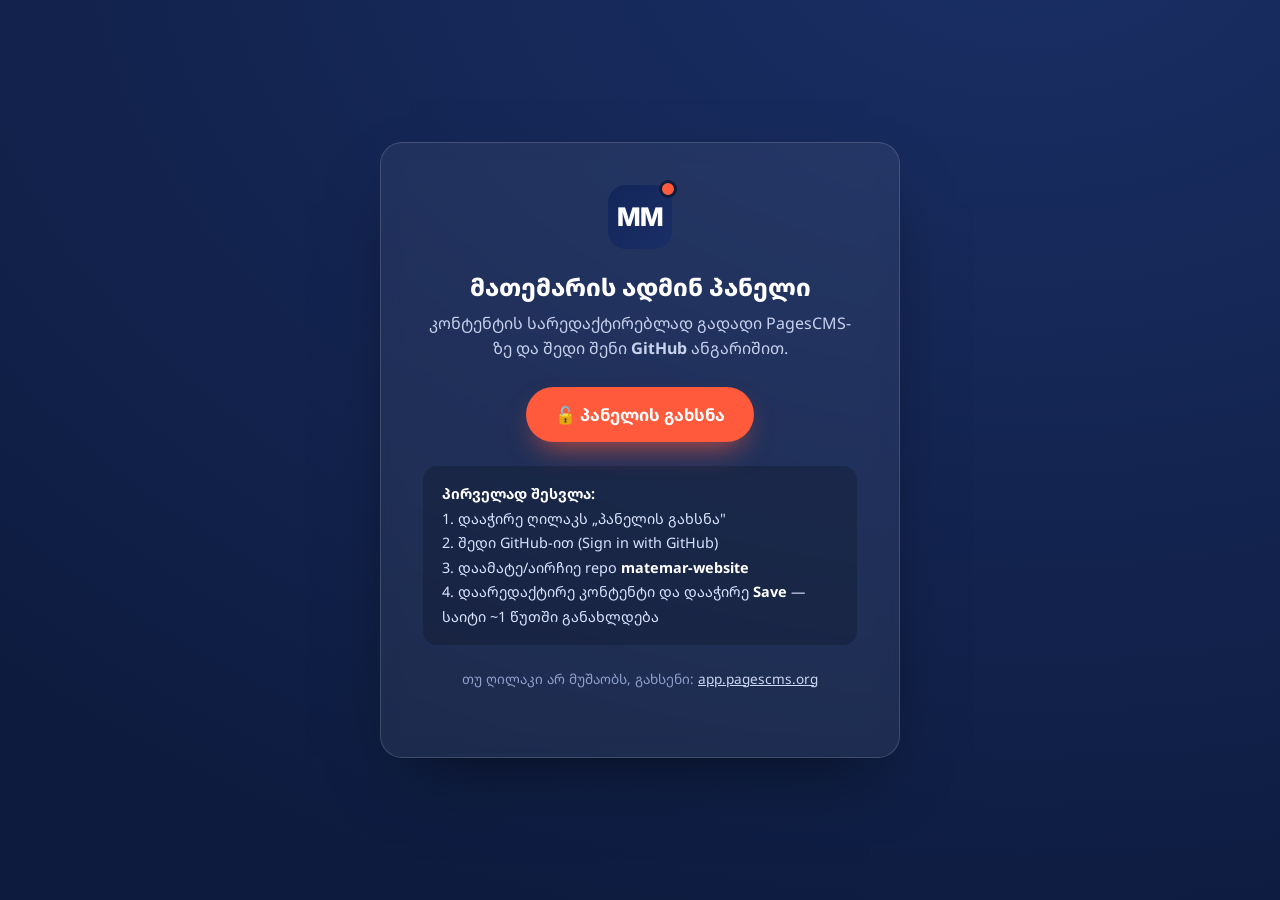
==== admin/index.html @ 1b94bac5 "Add editable content layer + PagesCMS admin panel - content/*.json holds products, clients, texts & " ====
<!DOCTYPE html>
<html lang="ka">
<head>
  <meta charset="UTF-8" />
  <meta name="viewport" content="width=device-width, initial-scale=1.0" />
  <title>Matemar — ადმინ პანელი</title>
  <link href="https://fonts.googleapis.com/css2?family=Inter:wght@400;600;700;800&family=Noto+Sans+Georgian:wght@400;600;700;800&display=swap" rel="stylesheet" />
  <style>
    *{box-sizing:border-box;margin:0;padding:0}
    body{font-family:"Noto Sans Georgian","Inter",system-ui,sans-serif;background:radial-gradient(120% 120% at 80% -10%,#1a2f66,#0d1b3e);color:#fff;min-height:100vh;display:grid;place-items:center;padding:1.5rem}
    .card{background:rgba(255,255,255,.06);border:1px solid rgba(255,255,255,.15);border-radius:22px;padding:2.6rem;max-width:520px;width:100%;text-align:center;box-shadow:0 30px 70px -30px rgba(0,0,0,.6);backdrop-filter:blur(10px)}
    .mark{width:64px;height:64px;border-radius:18px;background:linear-gradient(135deg,#13265a,#1a2f66);display:grid;place-items:center;margin:0 auto 1.3rem;position:relative}
    .mark b{font-family:"Inter",sans-serif;font-weight:800;font-size:1.6rem;letter-spacing:-1px}
    .mark i{position:absolute;top:-5px;right:-5px;width:18px;height:18px;border-radius:50%;background:#ff5a3c;border:3px solid #0d1b3e}
    h1{font-size:1.5rem;font-weight:800;margin-bottom:.5rem}
    p{color:#c8d2ef;font-size:1rem;line-height:1.6;margin-bottom:1.6rem}
    .btn{display:inline-flex;align-items:center;gap:.5rem;background:#ff5a3c;color:#fff;font-weight:700;font-family:inherit;padding:1rem 1.8rem;border-radius:999px;text-decoration:none;font-size:1.05rem;box-shadow:0 14px 30px -12px rgba(255,90,60,.8);transition:transform .2s}
    .btn:hover{transform:translateY(-2px)}
    .hint{margin-top:1.4rem;font-size:.85rem;color:#8fa0cc;line-height:1.6}
    .hint a{color:#cdd8f5}
    .steps{text-align:left;background:rgba(0,0,0,.18);border-radius:14px;padding:1rem 1.2rem;margin-top:1.5rem;font-size:.9rem;color:#dbe4ff;line-height:1.7}
    .steps b{color:#fff}
  </style>
</head>
<body>
  <div class="card">
    <div class="mark"><b>MM</b><i></i></div>
    <h1>მათემარის ადმინ პანელი</h1>
    <p>კონტენტის სარედაქტირებლად გადადი PagesCMS-ზე და შედი შენი <b>GitHub</b> ანგარიშით.</p>
    <a class="btn" id="openBtn" href="https://app.pagescms.org/lukaikoshvili2009-svg/matemar-website/main" target="_blank" rel="noopener">🔓 პანელის გახსნა</a>
    <div class="steps">
      <b>პირველად შესვლა:</b><br>
      1. დააჭირე ღილაკს „პანელის გახსნა"<br>
      2. შედი GitHub-ით (Sign in with GitHub)<br>
      3. დაამატე/აირჩიე repo <b>matemar-website</b><br>
      4. დაარედაქტირე კონტენტი და დააჭირე <b>Save</b> — საიტი ~1 წუთში განახლდება
    </div>
    <p class="hint" style="margin-top:1.4rem">თუ ღილაკი არ მუშაობს, გახსენი: <a href="https://app.pagescms.org/" target="_blank" rel="noopener">app.pagescms.org</a></p>
  </div>
</body>
</html>
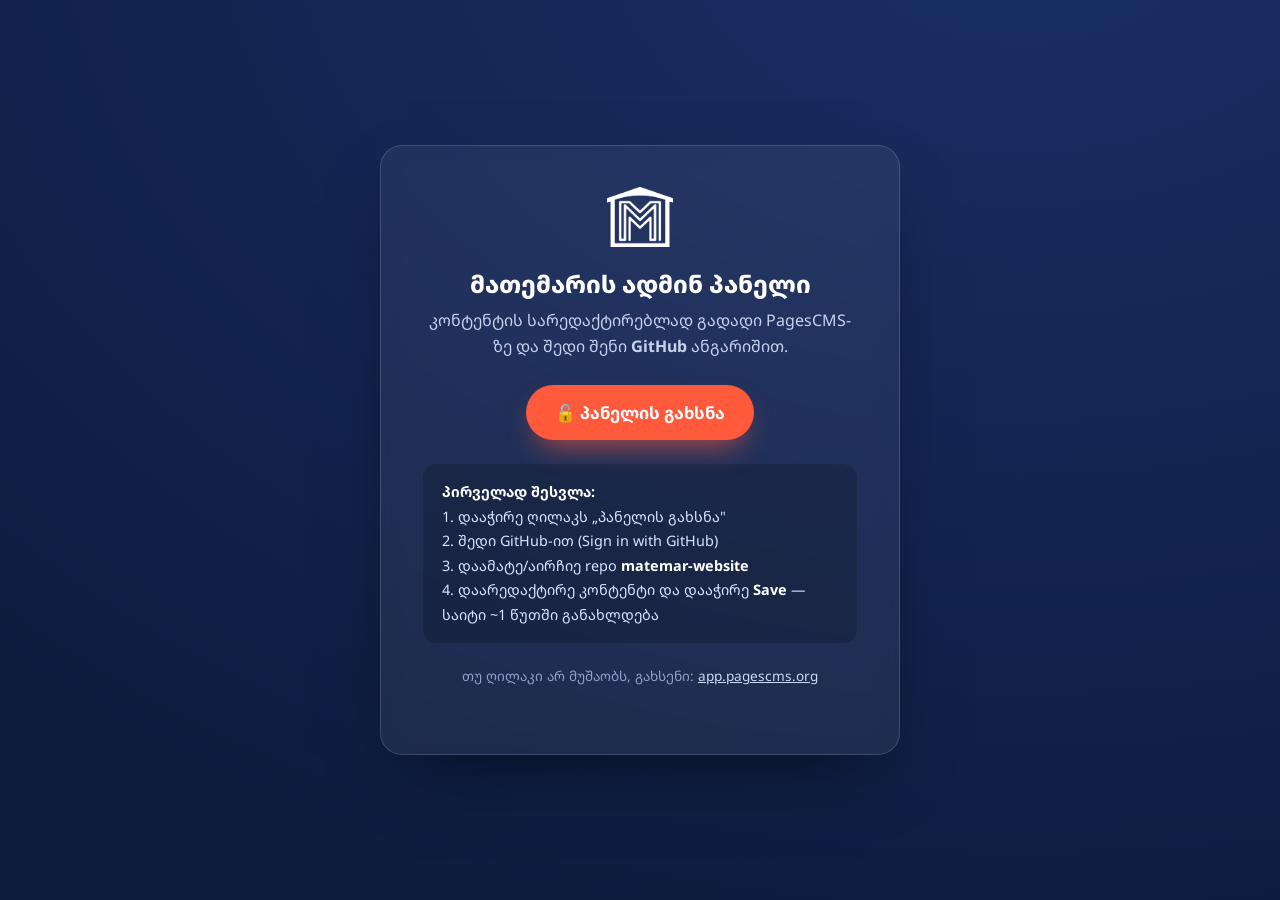
==== commit acee150d: "Replace MM mark with official Matemar logo - add logo.png (full) and logo-mark.png (icon, transparen" ====
--- a/admin/index.html
+++ b/admin/index.html
@@ -24,7 +24,7 @@
 </head>
 <body>
   <div class="card">
-    <div class="mark"><b>MM</b><i></i></div>
+    <img src="../logo-mark.png" alt="Matemar" style="width:66px;height:auto;margin:0 auto 1.3rem;display:block;filter:brightness(0) invert(1)" />
     <h1>მათემარის ადმინ პანელი</h1>
     <p>კონტენტის სარედაქტირებლად გადადი PagesCMS-ზე და შედი შენი <b>GitHub</b> ანგარიშით.</p>
     <a class="btn" id="openBtn" href="https://app.pagescms.org/lukaikoshvili2009-svg/matemar-website/main" target="_blank" rel="noopener">🔓 პანელის გახსნა</a>
